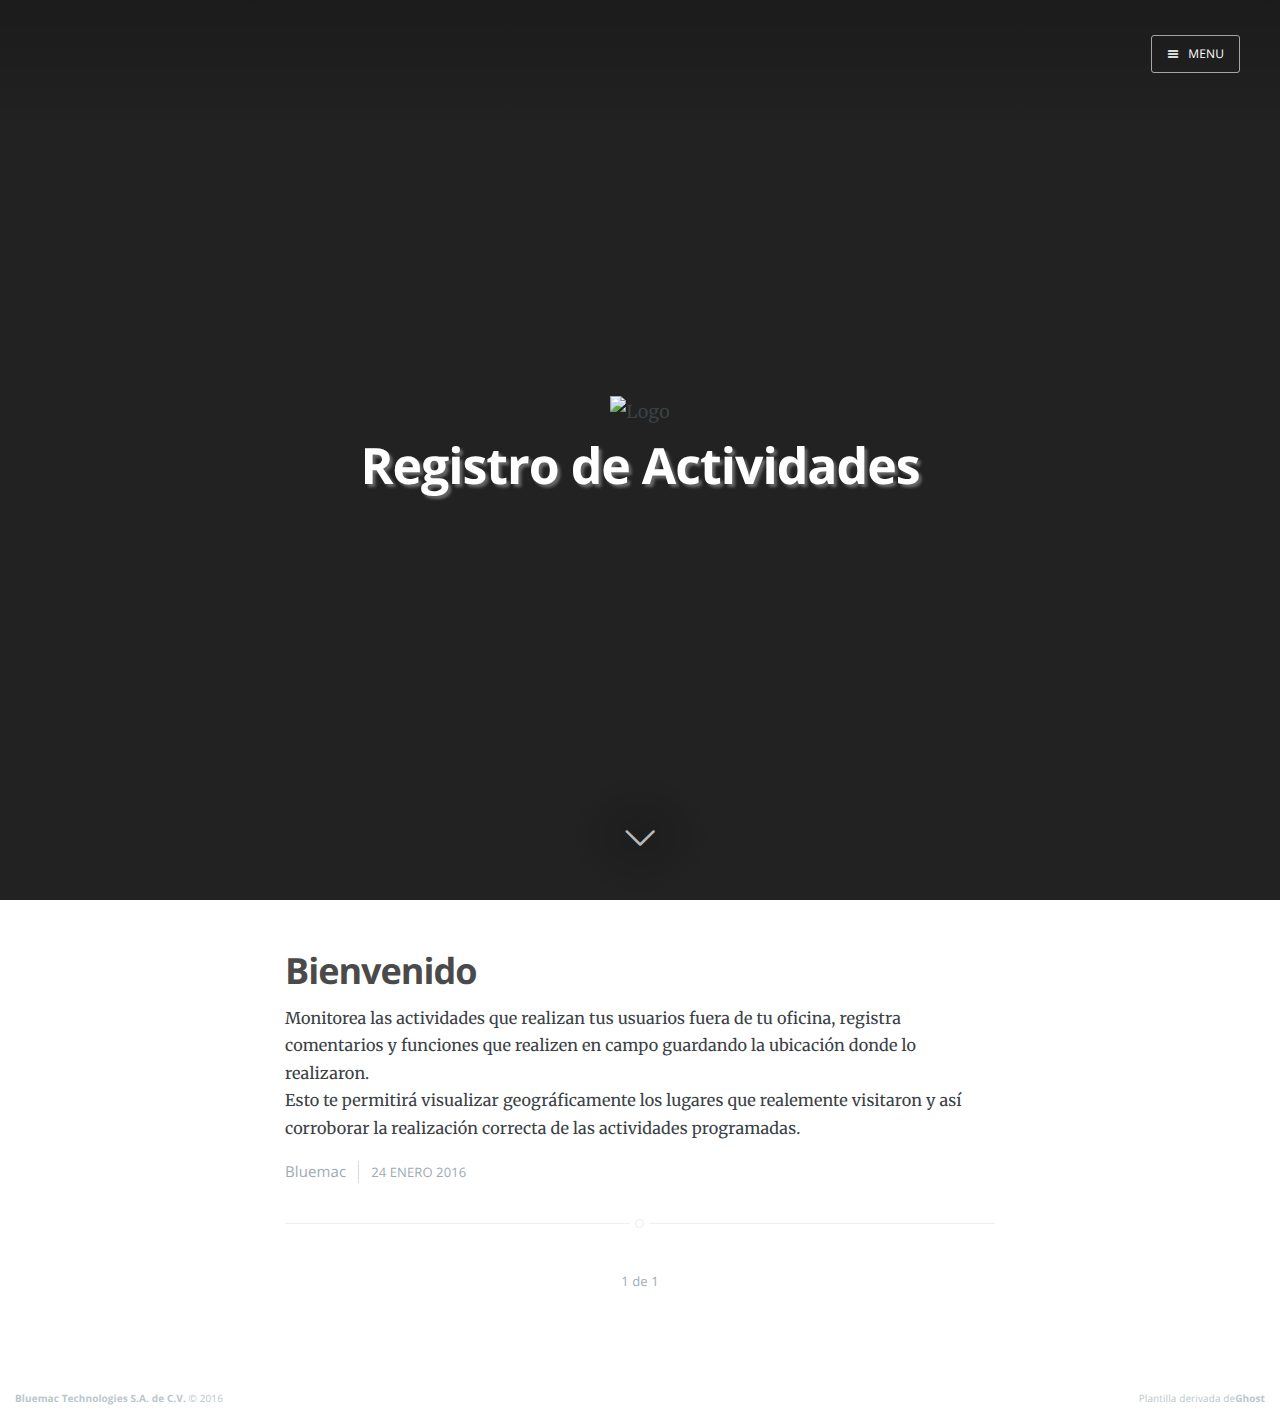
==== index.html @ b046af87 "Incial Proyecto" ====
<!DOCTYPE html>
<html>
<head>

<!-- Basic Page Needs
 ================================================== -->

    <meta charset="utf-8"> 

    <title>Ejercicio</title>
    <meta name="description" content="Rastreo de actividades">
    <meta http-equiv="Content-Type" content="text/html" charset="UTF-8" />
    <meta http-equiv="X-UA-Compatible" content="IE=edge,chrome=1" />
    <meta name="HandheldFriendly" content="True">
    <meta name="viewport" content="width=device-width, initial-scale=1.0">
    <link rel="shortcut icon" href="favicon.ico">
    
    <meta property="og:site_name" content="Rastreo de actividades.">
    <meta property="og:type" content="website">
    <meta property="og:title" content="MovApp">
    <meta property="og:description" content="Descripción">
    <meta property="og:url" content="http://localhost:2368/">
    <meta property="og:image" content="http://localhost:2368/content/images/2016/01/IMG_0022.JPG">
    
    </script>
    

<!-- Mobile Specific Metas
 ================================================== --> 

    <meta name="HandheldFriendly" content="True" />
    <meta name="MobileOptimized" content="320" />
    <meta name="viewport" content="user-scalable=0,width=device-width,initial-scale=1,maximum-scale=1">
    <meta http-equiv="X-UA-Compatible" content="IE=edge,chrome=1">

<!-- Favicons
  ================================================== -->

    <link rel="shortcut icon" href="/assets/images/mike.ico" type="image/x-icon">


<!-- CSS
  ================================================== -->

    <link rel="stylesheet" type="text/css" href="assets/css/screen.css?v=ab02b62c52">
    <link rel="stylesheet" type="text/css" href="http://fonts.googleapis.com/css?family=Merriweather:300,700,500italic,300italic%7COpen+Sans:700,500">
  
</head>

<body class="home-template nav-closed">
    <div class="nav">
    <h3 class="nav-title">Menu</h3>
    <a href="index.html#" class="nav-close">
        <span class="hidden">Close</span>
    </a>
    <ul>
            <li class="nav-home nav-current" role="presentation"><a href="../platzigit-master/index2.html">Inicio</a></li>
            <li class="nav-home nav-current" role="presentation"><a href="http://localhost:2368/">Información</a></li>
            <li class="nav-home nav-current" role="presentation"><a href="http://localhost:2368/">Contáctanos</a></li>
    </ul>
    <a class="subscribe-button icon-feed" href="http://localhost:2368/rss/">Suscríbete</a>
</div>
<span class="nav-cover"></span>


    <div class="site-wrapper">
        <header class="main-header " style="background-image: url(assets/images/IMG_0022.JPG)">
            <nav class="main-nav overlay clearfix">

                <a class="menu-button icon-menu" href="index.html#">
                    <span class="word">Menu</span>
                </a> 

            </nav>
            <div class="vertical">
                <div class="main-header-content inner">
                    <img src="assets/images/Movapp2.PNG" alt="Logo">
                    <h2 class="page-title">Registro de Actividades</h2>                  
                </div>
            </div>
            <a class="scroll-down icon-arrow-left" href="index.html#content" data-offset="-45"><span class="hidden">Scroll Down</span></a>
        </header>

        <main id="content" class="content" role="main">
            <div class="extra-pagination inner">
                <nav class="pagination" role="navigation">
                    <span class="page-number">Page 1 of 1</span>
                </nav>
            </div>

            <article class="post tag-getting-started">
                <header class="post-header">
                    <h2 class="post-title">
                        <a href="post-1/index.html">Bienvenido</a>
                    </h2>
                </header>
                <section class="post-excerpt">
                    <p>Monitorea las actividades que realizan tus usuarios fuera de tu oficina, registra comentarios y funciones que realizen en campo guardando la ubicación donde lo realizaron.  <a class="read-more" href="post-1/"></a></p>
                    <p>Esto te permitirá visualizar geográficamente los lugares que realemente visitaron y así corroborar la realización correcta de las actividades programadas.<a class="read-more" href="post-1/"></a></p>
                </section>
                <footer class="post-meta">
                    <a href="author/mike/">Bluemac</a>
                    <time class="post-date" datetime="2017-01-25">24 Enero 2016</time>
                </footer>
            </article>

            <nav class="pagination" role="navigation">
                <span class="page-number">1 de 1</span>
            </nav>

        </main>
        
        <footer class="site-footer clearfix">
            <section class="copyright"><a href="http://localhost:2368">Bluemac Technologies S.A. de C.V. </a> © 2016</section>
            <section class="poweredby">Plantilla derivada de<a href="https://ghost.org">Ghost</a></section>
        </footer>

    </div>
    
    <script type="text/javascript" src="https://code.jquery.com/jquery-1.11.3.min.js"></script>
    <script type="text/javascript" src="assets/js/jquery.fitvids.js?v=ab02b62c52"></script>
    <script type="text/javascript" src="assets/js/index.js?v=ab02b62c52"></script>

</body>
---- assets/css/screen.css ----
/* ==========================================================================
   Table of Contents
   ========================================================================== */

/*

    0.  Normalize
    1.  Icons
    2.  General
    3.  Utilities
    4.  General
    5.  Single Post
    6.  Tag Archive
    7.  Read Next
    8.  Third Party Elements
    9.  Pagination
    10.  Footer
    11. Media Queries (Tablet)
    12. Media Queries (Mobile)
    13. Animations

*/

/* ==========================================================================
   0. Normalize.css v2.1.3 | MIT License | git.io/normalize | (minified)
   ========================================================================== */

article, aside, details,
figcaption, figure,
footer, header, hgroup,
main, nav, section,
summary { display: block; }
audio, canvas, video { display: inline-block; }
audio:not([controls]) { display: none; height: 0; }
[hidden], template { display: none; }
html {
   font-family: sans-serif;
   -ms-text-size-adjust: 100%;
   -webkit-text-size-adjust: 100%;
}
body { margin: 0; }
a { background: transparent; }
a:focus { outline: thin dotted; }
a:active, a:hover { outline: 0; }
h1 { font-size: 2em; margin: 0.67em 0; }
abbr[title] { border-bottom: 1px dotted; }
b, strong { font-weight: 700; }
dfn { font-style: italic; }
hr {
   -moz-box-sizing: content-box;
   box-sizing: content-box;
   height: 0;
}
mark { background: #FF0; color: #000; }
code, kbd, pre,
samp { font-family: monospace, serif; font-size: 1em; }
pre { white-space: pre-wrap; }
q { quotes: "\201C" "\201D" "\2018" "\2019"; }
small { font-size: 80%; }
sub, sup {
   font-size: 75%;
   line-height: 0;
   position: relative;
   vertical-align: baseline;
}
sup { top: -0.5em; }
sub { bottom: -0.25em; }
img { border: 0; }
svg:not(:root) { overflow: hidden; }
figure { margin: 0; }
fieldset {
   border: 1px solid #c0c0c0;
   margin: 0 2px;
   padding: 0.35em 0.625em 0.75em;
}
legend { border: 0; padding: 0; }
button, input, select,
textarea { font-family: inherit; font-size: 100%; margin: 0; }
button, input { line-height: normal; }
button, select { text-transform: none; }
button, html input[type="button"],
input[type="reset"], input[type="submit"] {
   -webkit-appearance: button;
   cursor: pointer;
}
button[disabled], html input[disabled] { cursor: default; }
input[type="checkbox"],
input[type="radio"] { box-sizing: border-box; padding: 0; }
input[type="search"] {
   -webkit-appearance: textfield;
   -moz-box-sizing: content-box;
   -webkit-box-sizing: content-box;
   box-sizing: content-box;
}
input[type="search"]::-webkit-search-cancel-button,
input[type="search"]::-webkit-search-decoration { -webkit-appearance: none; }
button::-moz-focus-inner,
input::-moz-focus-inner { border: 0; padding: 0; }
textarea { overflow: auto; vertical-align: top; }
table { border-collapse: collapse; border-spacing: 0; }


/* ==========================================================================
   1. Icons - Sets up the icon font and respective classes
   ========================================================================== */

/* Import the font file with the icons in it */
@font-face {
    font-family: "casper-icons";
    src:url("../fonts/casper-icons.eot?v=1");
    src:url("../fonts/casper-icons.eot?v=1") format("embedded-opentype"),
        url("../fonts/casper-icons.woff?v=1") format("woff"),
        url("../fonts/casper-icons.ttf?v=1") format("truetype"),
        url("../fonts/casper-icons.svg?v=1") format("svg");
    font-weight: normal;
    font-style: normal;
}

/* Apply these base styles to all icons */
[class^="icon-"]:before, [class*=" icon-"]:before {
    font-family: "casper-icons", "Open Sans", sans-serif;
    speak: none;
    font-style: normal;
    font-weight: normal;
    font-variant: normal;
    text-transform: none;
    line-height: 1;
    text-decoration: none !important;
    -webkit-font-smoothing: antialiased;
    -moz-osx-font-smoothing: grayscale;
}

/* Each icon is created by inserting the correct character into the
   content of the :before pseudo element. Like a boss. */
.icon-ghost:before {
    content: "\f600";
}
.icon-feed:before {
    content: "\f601";
}
.icon-twitter:before {
    content: "\f602";
    font-size: 1.1em;
}
.icon-google-plus:before {
    content: "\f603";
}
.icon-facebook:before {
    content: "\f604";
}
.icon-arrow-left:before {
    content: "\f605";
}
.icon-stats:before {
    content: "\f606";
}
.icon-location:before {
    content: "\f607";
    margin-left: -3px; /* Tracking fix */
}
.icon-link:before {
    content: "\f608";
}
.icon-menu:before {
    content: "\f609";
}
/*
    IMPORTANT: When making any changes to the icon font, be sure to increment
    the version number by 1 in the @font-face rule. `?v=1` becomes `?v=2`
    This forces browsers to download the new font file.
*/


/* ==========================================================================
   2. General - Setting up some base styles
   ========================================================================== */

html {
    height: 100%;
    max-height: 100%;
    font-size: 62.5%;
    -webkit-tap-highlight-color: rgba(0, 0, 0, 0);
}

body {
    height: 100%;
    max-height: 100%;
    font-family: "Merriweather", serif;
    letter-spacing: 0.01rem;
    font-size: 1.8rem;
    line-height: 1.75em;
    color: #3A4145;
    -webkit-font-feature-settings: 'kern' 1;
    -moz-font-feature-settings: 'kern' 1;
    -o-font-feature-settings: 'kern' 1;
    text-rendering: geometricPrecision;
}

::-moz-selection {
    background: #D6EDFF;
}

::selection {
    background: #D6EDFF;
}

h1, h2, h3,
h4, h5, h6 {
    -webkit-font-feature-settings: 'dlig' 1, 'liga' 1, 'lnum' 1, 'kern' 1;
    -moz-font-feature-settings: 'dlig' 1, 'liga' 1, 'lnum' 1, 'kern' 1;
    -o-font-feature-settings: 'dlig' 1, 'liga' 1, 'lnum' 1, 'kern' 1;
    color: #2E2E2E;
    line-height: 1.15em;
    margin: 0 0 0.4em 0;
    font-family: "Open Sans", sans-serif;
    text-rendering: geometricPrecision;
}

h1 {
    font-size: 5rem;
    letter-spacing: -2px;
    text-indent: -3px;
}

h2 {
    font-size: 3.6rem;
    letter-spacing: -1px;
}

h3 {
    font-size: 3rem;
}

h4 {
    font-size: 2.5rem;
}

h5 {
    font-size: 2rem;
}

h6 {
    font-size: 2rem;
}

a {
    color: #4A4A4A;
    transition: color 0.3s ease;
}

a:hover {
    color: #111;
}

p, ul, ol, dl {
    -webkit-font-feature-settings: 'liga' 1, 'onum' 1, 'kern' 1;
    -moz-font-feature-settings: 'liga' 1, 'onum' 1, 'kern' 1;
    -o-font-feature-settings: 'liga' 1, 'onum' 1, 'kern' 1;
    margin: 0 0 1.75em 0;
    text-rendering: geometricPrecision;
}

ol, ul {
    padding-left: 3rem;
}

ol ol, ul ul,
ul ol, ol ul {
    margin: 0 0 0.4em 0;
    padding-left: 2em;
}

dl dt {
    float: left;
    width: 180px;
    overflow: hidden;
    clear: left;
    text-align: right;
    text-overflow: ellipsis;
    white-space: nowrap;
    font-weight: 700;
    margin-bottom: 1em;
}

dl dd {
    margin-left: 200px;
    margin-bottom: 1em
}

li {
    margin: 0.4em 0;
}

li li {
    margin: 0;
}

hr {
    display: block;
    height: 1px;
    border: 0;
    border-top: #EFEFEF 1px solid;
    margin: 3.2em 0;
    padding: 0;
}

blockquote {
    -moz-box-sizing: border-box;
    box-sizing: border-box;
    margin: 1.75em 0 1.75em -2.2em;
    padding: 0 0 0 1.75em;
    border-left: #4A4A4A 0.4em solid;
}

blockquote p {
    margin: 0.8em 0;
    font-style: italic;
}

blockquote small {
    display: inline-block;
    margin: 0.8em 0 0.8em 1.5em;
    font-size: 0.9em;
    color: #CCC;
}

blockquote small:before { content: "\2014 \00A0"; }

blockquote cite {
    font-weight: 700;
}

blockquote cite a { font-weight: normal; }

mark {
    background-color: #fdffb6;
}

code, tt {
    padding: 1px 3px;
    font-family: Inconsolata, monospace, sans-serif;
    font-size: 0.85em;
    white-space: pre-wrap;
    border: #E3EDF3 1px solid;
    background: #F7FAFB;
    border-radius: 2px;
}

pre {
    -moz-box-sizing: border-box;
    box-sizing: border-box;
    margin: 0 0 1.75em 0;
    border: #E3EDF3 1px solid;
    width: 100%;
    padding: 10px;
    font-family: Inconsolata, monospace, sans-serif;
    font-size: 0.9em;
    white-space: pre;
    overflow: auto;
    background: #F7FAFB;
    border-radius: 3px;
}

pre code, pre tt {
    font-size: inherit;
    white-space: pre-wrap;
    background: transparent;
    border: none;
    padding: 0;
}

kbd {
    display: inline-block;
    margin-bottom: 0.4em;
    padding: 1px 8px;
    border: #CCC 1px solid;
    color: #666;
    text-shadow: #FFF 0 1px 0;
    font-size: 0.9em;
    font-weight: 700;
    background: #F4F4F4;
    border-radius: 4px;
    box-shadow:
        0 1px 0 rgba(0, 0, 0, 0.2),
        0 1px 0 0 #fff inset;
}

table {
    -moz-box-sizing: border-box;
    box-sizing: border-box;
    margin: 1.75em 0;
    width: 100%;
    max-width: 100%;
    background-color: transparent;
}

table th,
table td {
    padding: 8px;
    line-height: 20px;
    text-align: left;
    vertical-align: top;
    border-top: #EFEFEF 1px solid;
}

table th { color: #000; }

table caption + thead tr:first-child th,
table caption + thead tr:first-child td,
table colgroup + thead tr:first-child th,
table colgroup + thead tr:first-child td,
table thead:first-child tr:first-child th,
table thead:first-child tr:first-child td {
    border-top: 0;
}

table tbody + tbody { border-top: #EFEFEF 2px solid; }

table table table { background-color: #FFF; }

table tbody > tr:nth-child(odd) > td,
table tbody > tr:nth-child(odd) > th {
    background-color: #F6F6F6;
}

table.plain tbody > tr:nth-child(odd) > td,
table.plain tbody > tr:nth-child(odd) > th {
   background: transparent;
}

iframe, .fluid-width-video-wrapper {
    display: block;
    margin: 1.75em 0;
}

/* When a video is inside the fitvids wrapper, drop the
margin on the iframe, cause it breaks stuff. */
.fluid-width-video-wrapper iframe {
    margin: 0;
}


/* ==========================================================================
   3. Utilities - These things get used a lot
   ========================================================================== */

/* Clears shit */
.clearfix:before,
.clearfix:after {
    content: " ";
    display: table;
}
.clearfix:after { clear: both; }
.clearfix { zoom: 1; }

/* Hides shit */
.hidden {
    text-indent: -9999px;
    visibility: hidden;
    display: none;
}

/* Creates a responsive wrapper that makes our content scale nicely */
.inner {
    position: relative;
    width: 80%;
    max-width: 710px;
    margin: 0 auto;
}

/* Centres vertically yo. (IE8+) */
.vertical {
    display: table-cell;
    vertical-align: middle;
}

/* Wraps the main content & footer */
.site-wrapper {
    position: relative;
    z-index: 10;
    min-height: 100%;
    background: #fff;
    -webkit-transition: -webkit-transform 0.5s ease;
            transition: transform 0.5s ease;
}

body.nav-opened .site-wrapper {
    overflow-x: hidden;
    -webkit-transform: translate3D(-240px, 0, 0);
        -ms-transform: translate3D(-240px, 0, 0);
            transform: translate3D(-240px, 0, 0);
    -webkit-transition: -webkit-transform 0.3s ease;
            transition: transform 0.3s ease;
}


/* ==========================================================================
   4. General - The main styles for the the theme
   ========================================================================== */

/* Big cover image on the home page */
.main-header {
    position: relative;
    display: table;
    width: 100%;
    height: 100vh;
    margin-bottom: 5rem;
    text-align: center;
    background: #222 no-repeat center center;
    background-size: cover;
    overflow: hidden;
}

.main-header .inner {
    width: 80%;
}

.main-nav {
    position: relative;
    padding: 35px 40px;
    margin: 0 0 30px 0;
}

.main-nav a {
    text-decoration: none;
    font-family: 'Open Sans', sans-serif;
}

/* Navigation */
body.nav-opened .nav-cover {
    position: fixed;
    top: 0;
    left: 0;
    right: 240px;
    bottom: 0;
    z-index: 200;
}

.nav {
    position: fixed;
    top: 0;
    right: 0;
    bottom: 0;
    z-index: 5;
    width: 240px;
    opacity: 0;
    background: #111;
    margin-bottom: 0;
    text-align: left;
    overflow-y: auto;
    -webkit-transition: -webkit-transform 0.5s ease,
                        opacity 0.3s ease 0.7s;
            transition: transform 0.5s ease,
                        opacity 0.3s ease 0.7s;
}

body.nav-closed .nav {
    -webkit-transform: translate3D(97px, 0, 0);
        -ms-transform: translate3D(97px, 0, 0);
            transform: translate3D(97px, 0, 0);
}

body.nav-opened .nav {
    opacity: 1;
    -webkit-transition: -webkit-transform 0.3s ease,
                        opacity 0s ease 0s;
            transition: transform 0.3s ease,
                        opacity 0s ease 0s;
    -webkit-transform: translate3D(0, 0, 0);
        -ms-transform: translate3D(0, 0, 0);
            transform: translate3D(0, 0, 0);
}

.nav-title {
    position: absolute;
    top: 45px;
    left: 30px;
    font-size: 16px;
    font-weight: 100;
    text-transform: uppercase;
    color: #fff;
}

.nav-close {
    position: absolute;
    top: 38px;
    right: 25px;
    width: 20px;
    height: 20px;
    padding: 0;
    font-size: 10px;
}

.nav-close:focus {
    outline: 0;
}

.nav-close:before,
.nav-close:after {
    content: '';
    position: absolute;
    top: 0;
    width: 20px;
    height: 1px;
    background: rgb(150,150,150);
    top: 15px;
    -webkit-transition: background 0.15s ease;
            transition: background 0.15s ease;
}

.nav-close:before {
    -webkit-transform: rotate(45deg);
        -ms-transform: rotate(45deg);
            transform: rotate(45deg);
}

.nav-close:after {
    -webkit-transform: rotate(-45deg);
        -ms-transform: rotate(-45deg);
            transform: rotate(-45deg);
}

.nav-close:hover:before,
.nav-close:hover:after {
    background: rgb(255,255,255);
}

.nav ul {
    padding: 90px 9% 5%;
    list-style: none;
    counter-reset: item;
}

.nav li:before {
    display: block;
    float: right;
    padding-right: 4%;
    padding-left: 5px;
    text-align: right;
    font-size: 1.2rem;
    vertical-align: bottom;
    color: #B8B8B8;
    content: counter(item, lower-roman);
    counter-increment: item;
}
.nav li {
    margin: 0;
}
.nav li a {
    text-decoration: none;
    line-height: 1.4;
    font-size: 1.4rem;
    display: block;
    padding: 0.6rem 4%;
    overflow: hidden;
    white-space: nowrap;
    text-overflow: ellipsis;
}
.nav li a:after {
    display: inline-block;
    content: " .......................................................";
    color: rgba(255,255,255,0.2);
    margin-left: 5px;
}
.nav .nav-current:before {
    color: #fff;
}
.nav .nav-current a:after {
    content: " ";
    border-bottom: rgba(255,255,255,0.5) 1px solid;
    width: 100%;
    height: 1px;
}

.nav a:link,
.nav a:visited {
    color: #B8B8B8;
}

.nav li.nav-current a,
.nav a:hover,
.nav a:active,
.nav a:focus {
    color: #fff;
}

.subscribe-button {
    -webkit-box-sizing: border-box;
    -moz-box-sizing: border-box;
    box-sizing: border-box;
    display: block;
    position: absolute;
    bottom: 30px;
    left: 30px;
    right: 30px;
    height: 38px;
    padding: 0 20px;
    color: #111 !important; /* Overides `.nav a:link, .nav a:visited` colour */
    text-align: center;
    font-size: 12px;
    font-family: "Open Sans", sans-serif;
    text-transform: uppercase;
    text-decoration: none;
    line-height: 35px;
    border-radius: 3px;
    background: #fff;
    transition: all ease 0.3s;
}
.subscribe-button:before {
    font-size: 9px;
    margin-right: 6px;
}


/* Create a bouncing scroll-down arrow on homepage with cover image */
.scroll-down {
    display: block;
    position: absolute;
    z-index: 100;
    bottom: 45px;
    left: 50%;
    margin-left: -16px;
    width: 34px;
    height: 34px;
    font-size: 34px;
    text-align: center;
    text-decoration: none;
    color: rgba(255,255,255,0.7);
    -webkit-transform: rotate(-90deg);
    -ms-transform: rotate(-90deg);
    transform: rotate(-90deg);
    -webkit-animation: bounce 4s 2s infinite;
    animation: bounce 4s 2s infinite;
}

/* Stop it bouncing and increase contrast when hovered */
.scroll-down:hover {
    color: #fff;
    -webkit-animation: none;
    animation: none;
}

/* Put a semi-opaque radial gradient behind the icon to make it more visible
   on photos which happen to have a light background. */
.home-template .main-header:after {
    display: block;
    content: " ";
    width: 150px;
    height: 130px;
    border-radius: 100%;
    position: absolute;
    bottom: 0;
    left: 50%;
    margin-left: -75px;
    background: radial-gradient(ellipse at center,  rgba(0,0,0,0.15) 0%,rgba(0,0,0,0) 70%,rgba(0,0,0,0) 100%);
}

/* Hide when there's no cover image or on page2+ */
.no-cover .scroll-down,
.no-cover.main-header:after,
.archive-template .scroll-down,
.archive-template .main-header:after {
    display: none
}

/* Appears in the top left corner of your home page */
.blog-logo {
    display: block;
    float: left;
    background: none !important; /* Makes sure there is never a background */
    border: none !important; /* Makes sure there is never a border */
}

.blog-logo img {
    -webkit-box-sizing: border-box;
    -moz-box-sizing: border-box;
    box-sizing: border-box;
    display: block;
    height: 38px;
    padding: 1px 0 5px 0;
    width: auto;
}

.menu-button {
    -webkit-box-sizing: border-box;
    -moz-box-sizing: border-box;
    box-sizing: border-box;
    display: inline-block;
    float: right;
    height: 38px;
    padding: 0 15px;
    border-style: solid;
    border-width: 1px;
    opacity: 1;
    text-align: center;
    font-size: 12px;
    text-transform: uppercase;
    line-height: 35px;
    white-space: nowrap;
    border-radius: 3px;
    transition: all 0.5s ease;
}
.menu-button:before {
    font-size: 12px;
    font-weight: bold;
    margin-right: 6px;
    position: relative;
    top: 1px;
}
.menu-button:hover {
    background: #fff;
}
.menu-button:focus {
    outline: 0;
}

/* When the navigation is closed */
.nav-closed .menu-button {
    color: #fff;
    border-color: rgba(255, 255, 255, 0.6);
}
.nav-closed .menu-button:hover {
    color: #222;
}

/* When the navigation is closed and there is no cover image */
.nav-closed .no-cover .menu-button {
    border-color: #BFC8CD;
    color: #9EABB3;
}
.nav-closed .no-cover .menu-button:hover {
    border-color: #555;
    color: #555;
}

/* When the navigation is opened */
.nav-opened .menu-button {
    padding: 0 12px;
    background: #111;
    border-color: #111;
    color: #fff;
    -webkit-transform: translate3D(94px, 0, 0);
        -ms-transform: translate3D(94px, 0, 0);
            transform: translate3D(94px, 0, 0);
    transition: all 0.3s ease;
}

.nav-opened .menu-button .word {
    opacity: 0;
    transition: all 0.3s ease;
}

/* Special styles when overlaid on an image*/
.main-nav.overlay {
    position: absolute;
    top: 0;
    left: 0;
    right: 0;
    height: 70px;
    border: none;
    background: linear-gradient(to bottom, rgba(0,0,0,0.2) 0%,rgba(0,0,0,0) 100%);
}
.no-cover .main-nav.overlay {
    background: none;
}

/* The details of your blog. Defined in ghost/settings/ */
.page-title {
    margin: 10px 0 10px 0;
    font-size: 5rem;
    letter-spacing: -1px;
    font-weight: 700;
    font-family: "Open Sans", sans-serif;
    color: #fff;
    text-shadow: 3px 3px 3px #666;
}

.page-description {
    margin: 0;
    font-size: 2rem;
    line-height: 1.5em;
    font-weight: 400;
    font-family: "Merriweather", serif;
    letter-spacing: 0.01rem;
    color: rgba(255,255,255,0.8);
}

.no-cover.main-header {
    min-height: 160px;
    max-height: 40vh;
    background: #f5f8fa;
}

.no-cover .page-title {
    color: rgba(0,0,0,0.8);
}

.no-cover .page-description {
    color: rgba(0,0,0,0.5);
}

/* Add subtle load-in animation for content on the home page */
.home-template .page-title {
    -webkit-animation: fade-in-down 0.6s;
    animation: fade-in-down 0.6s;
    -webkit-animation-delay: 0.2s;
    animation-delay: 0.2s;
}
.home-template .page-description {
    -webkit-animation: fade-in-down 0.9s;
    animation: fade-in-down 0.9s;
    -webkit-animation-delay: 0.1s;
    animation-delay: 0.1s;
}

/* Every post, on every page, gets this style on its <article> tag */
.post {
    position: relative;
    width: 80%;
    max-width: 710px;
    margin: 4rem auto;
    padding-bottom: 4rem;
    border-bottom: #EBF2F6 1px solid;
    word-wrap: break-word;
}

/* Add a little circle in the middle of the border-bottom on our .post
   just for the lolz and stylepoints. */
.post:after {
    display: block;
    content: "";
    width: 7px;
    height: 7px;
    border: #E7EEF2 1px solid;
    position: absolute;
    bottom: -5px;
    left: 50%;
    margin-left: -5px;
    background: #FFF;
    border-radius: 100%;
    box-shadow: #FFF 0 0 0 5px;
}

body:not(.post-template) .post-title {
    font-size: 3.6rem;
}

.post-title a {
    text-decoration: none;
}

.post-excerpt p {
    margin: 0;
    font-size: 0.9em;
    line-height: 1.7em;
}

.read-more {
    text-decoration: none;
}

.post-meta {
    display: block;
    margin: 1.75rem 0 0 0;
    font-family: "Open Sans", sans-serif;
    font-size: 1.5rem;
    line-height: 2.2rem;
    color: #9EABB3;
}

.author-thumb {
    width: 24px;
    height: 24px;
    float: left;
    margin-right: 9px;
    border-radius: 100%;
}

.post-meta a {
    color: #9EABB3;
    text-decoration: none;
}

.post-meta a:hover {
    text-decoration: underline;
}

.user-meta {
    position: relative;
    padding: 0.3rem 40px 0 100px;
    min-height: 77px;
}

.post-date {
    display: inline-block;
    margin-left: 8px;
    padding-left: 12px;
    border-left: #d5dbde 1px solid;
    text-transform: uppercase;
    font-size: 1.3rem;
    white-space: nowrap;
}

.user-image {
    position: absolute;
    top: 0;
    left: 0;
}

.user-name {
    display: block;
    font-weight: 700;
}

.user-bio {
    display: block;
    max-width: 440px;
    font-size: 1.4rem;
    line-height: 1.5em;
}

.publish-meta {
    position: absolute;
    top: 0;
    right: 0;
    padding: 4.3rem 0 4rem 0;
    text-align: right;
}

.publish-heading {
    display: block;
    font-weight: 700;
}

.publish-date {
    display: block;
    font-size: 1.4rem;
    line-height: 1.5em;
}


/* ==========================================================================
   5. Single Post - When you click on an individual post
   ========================================================================== */

.post-template .post-header {
   margin-bottom: 3.4rem;
}

.post-template .post-title {
    margin-bottom: 0;
}

.post-template .post-meta {
    margin: 0;
}

.post-template .post-date {
    padding: 0;
    margin: 0;
    border: none;
}

/* Stop elements, such as img wider than the post content, from
   creating horizontal scroll - slight hack due to imperfections
   with browser width % calculations and rounding */
.post-template .content {
    overflow: hidden;
}

/* Tweak the .post wrapper style */
.post-template .post {
    margin-top: 0;
    border-bottom: none;
    padding-bottom: 0;
}

/* Kill that stylish little circle that was on the border, too */
.post-template .post:after {
    display: none;
}

/* Keep images centered, and allow images wider than the main
   text column to break out. */
.post-content img {
    display: block;
    max-width: 126%;
    height: auto;
    padding: 0.6em 0;
    /* Centers an image by (1) pushing its left edge to the
       center of its container and (2) shifting the entire image
       in the opposite direction by half its own width.
       Works for images that are larger than their containers. */
    position: relative;
    left: 50%;
    -webkit-transform: translateX(-50%); /* for Safari and iOS */
    -ms-transform: translateX(-50%); /* for IE9 */
    transform: translateX(-50%);
}

.footnotes {
    font-style: italic;
    font-size: 1.3rem;
    line-height: 1.6em;
}

.footnotes li {
    margin: 0.6rem 0;
}

.footnotes p {
    margin: 0;
}

.footnotes p a:last-child {
    text-decoration: none;
}


/* The author credit area after the post */
.post-footer {
    position: relative;
    margin: 6rem 0 0 0;
    padding: 6rem 0 0 0;
    border-top: #EBF2F6 1px solid;
}

.post-footer h4 {
    font-size: 1.8rem;
    margin: 0;
}

.post-footer p {
    margin: 1rem 0;
    font-size: 1.4rem;
    line-height: 1.75em;
}

/* list of author links - location / url */
.author-meta {
    padding: 0;
    margin: 0;
    list-style: none;
    font-size: 1.4rem;
    line-height: 1;
    font-style: italic;
    color: #9EABB3;
}

.author-meta a {
    color: #9EABB3;
}
.author-meta a:hover {
    color: #111;
}

/* Create some space to the right for the share links */
.post-footer .author {
    margin-right: 180px;
}

.post-footer h4 a {
    color: #2e2e2e;
    text-decoration: none;
}

.post-footer h4 a:hover {
    text-decoration: underline;
}

/* Drop the share links in the space to the right.
   Doing it like this means it's easier for the author bio
   to be flexible at smaller screen sizes while the share
   links remain at a fixed width the whole time */
.post-footer .share {
    position: absolute;
    top: 6rem;
    right: 0;
    width: 140px;
}

.post-footer .share a {
    font-size: 1.8rem;
    display: inline-block;
    margin: 1rem 1.6rem 1.6rem 0;
    color: #BBC7CC;
    text-decoration: none;
}

.post-footer .share .icon-twitter:hover {
    color: #55acee;
}
.post-footer .share .icon-facebook:hover {
    color: #3b5998;
}
.post-footer .share .icon-google-plus:hover {
    color: #dd4b39;
}


/* ==========================================================================
   6. Author profile
   ========================================================================== */

.post-head.main-header {
    height: 65vh;
    min-height: 180px;
}

.no-cover.post-head.main-header {
    height: 85px;
    min-height: 0;
    margin-bottom: 0;
    background: transparent;
}

.tag-head.main-header {
    height: 40vh;
    min-height: 180px;
}

.author-head.main-header {
    height: 40vh;
    min-height: 180px;
}

.no-cover.author-head.main-header {
    height: 10vh;
    min-height: 100px;
    background: transparent;
}

.author-profile {
    padding: 0 15px 5rem 15px;
    border-bottom: #EBF2F6 1px solid;
    text-align: center;
}

/* Add a little circle in the middle of the border-bottom */
.author-profile:after {
    display: block;
    content: "";
    width: 7px;
    height: 7px;
    border: #E7EEF2 1px solid;
    position: absolute;
    bottom: -5px;
    left: 50%;
    margin-left: -5px;
    background: #FFF;
    border-radius: 100%;
    box-shadow: #FFF 0 0 0 5px;
}

.author-image {
    -webkit-box-sizing: border-box;
    -moz-box-sizing: border-box;
    box-sizing: border-box;
    display: block;
    position: absolute;
    top: -40px;
    left: 50%;
    margin-left: -40px;
    width: 80px;
    height: 80px;
    border-radius: 100%;
    overflow: hidden;
    padding: 6px;
    background: #fff;
    z-index: 2;
    box-shadow: #E7EEF2 0 0 0 1px;
}

.author-image .img {
    position: relative;
    display: block;
    width: 100%;
    height: 100%;
    background-size: cover;
    background-position: center center;
    border-radius: 100%;
}

.author-profile .author-image {
    position: relative;
    left: auto;
    top: auto;
    width: 120px;
    height: 120px;
    padding: 3px;
    margin: -100px auto 0 auto;
    box-shadow: none;
}

.author-title {
    margin: 1.5rem 0 1rem;
}

.author-bio {
    font-size: 1.8rem;
    line-height: 1.5em;
    font-weight: 200;
    color: #50585D;
    letter-spacing: 0;
    text-indent: 0;
}

.author-meta {
    margin: 1.6rem 0;
}
/* Location, website, and link */
.author-profile .author-meta {
    margin: 2rem 0;
    font-family: "Merriweather", serif;
    letter-spacing: 0.01rem;
    font-size: 1.7rem;
}
.author-meta span {
    display: inline-block;
    margin: 0 2rem 1rem 0;
    word-wrap: break-word;
}
.author-meta a {
    text-decoration: none;
}

/* Turn off meta for page2+ to make room for extra
   pagination prev/next links */
.archive-template .author-profile .author-meta {
    display: none;
}


/* ==========================================================================
   7. Read More - Next/Prev Post Links
   ========================================================================== */

.read-next {
    display: -webkit-box;
    display: -webkit-flex;
    display: -ms-flexbox;
    display: flex;
    -webkit-box-align: stretch;
    -webkit-align-items: stretch;
    -ms-flex-align: stretch;
    align-items: stretch;
    margin-top: 10rem;
}

.read-next-story {
    display: -webkit-box;
    display: -webkit-flex;
    display: -ms-flexbox;
    display: flex;
    -webkit-box-flex: 1;
    -webkit-flex-grow: 1;
    -ms-flex-positive: 1;
    flex-grow: 1;
    min-width: 50%;
    text-decoration: none;
    position: relative;
    text-align: center;
    color: #fff;
    background: #222 no-repeat center center;
    background-size: cover;
    overflow: hidden;
}
.read-next-story:hover:before {
    background: rgba(0,0,0,0.8);
    transition: all 0.2s ease;
}
.read-next-story:hover .post:before {
    color: #222;
    background: #fff;
    transition: all 0.2s ease;
}

.read-next-story:before {
    content: "";
    display: block;
    position: absolute;
    top: 0;
    right: 0;
    bottom: 0;
    left: 0;
    background: rgba(0,0,0,0.7);
    transition: all 0.5s ease;
}

.read-next-story .post {
    padding-top: 6rem;
    padding-bottom: 6rem;
}

.read-next-story .post:before {
    content: "Read This Next";
    padding: 4px 10px 5px;
    text-transform: uppercase;
    font-size: 1.1rem;
    font-family: "Open Sans", sans-serif;
    color: rgba(255,255,255,0.8);
    border: rgba(255,255,255,0.5) 1px solid;
    border-radius: 4px;
    transition: all 0.5s ease;
}
.read-next-story.prev .post:before {
    content: "You Might Enjoy";
}

.read-next-story h2 {
    margin-top: 1rem;
    color: #fff;
}

.read-next-story p {
    margin: 0;
    color: rgba(255,255,255,0.8);
}

/* Special styles for posts with no cover images */
.read-next-story.no-cover {
    background: #f5f8fa;
}

.read-next-story.no-cover:before {
    display: none;
}

.read-next-story.no-cover .post:before {
    color: rgba(0,0,0,0.5);
    border-color: rgba(0,0,0,0.2);
}

.read-next-story.no-cover h2 {
    color: rgba(0,0,0,0.8);
}

.read-next-story.no-cover p {
    color: rgba(0,0,0,0.5);
}

/* if there are two posts without covers, put a border between them */
.read-next-story.no-cover + .read-next-story.no-cover {
    border-left: rgba(0,0,100,0.04) 1px solid;
    -webkit-box-sizing: border-box;
    -moz-box-sizing: border-box;
    box-sizing: border-box;
}

/* Correctly position site-footer when next to the .read-next container */
.read-next + .site-footer {
    position: absolute;
    bottom: 0;
    left: 0;
    right: 0;
    margin: 0;
}

/* ==========================================================================
   8. Third Party Elements - Embeds from other services
   ========================================================================== */

/* Github */
.gist table {
    margin: 0;
    font-size: 1.4rem;
    text-rendering: auto;
}
.gist td {
    line-height: 1.4;
}
.gist .line-number {
    min-width: 25px;
}

/* Pastebin */
.content .embedPastebin {
    margin-bottom: 1.75em;
}


/* ==========================================================================
   9. Pagination - Tools to let you flick between pages
   ========================================================================== */

/* The main wrapper for our pagination links */
.pagination {
    position: relative;
    width: 80%;
    max-width: 710px;
    margin: 4rem auto;
    font-family: "Open Sans", sans-serif;
    font-size: 1.3rem;
    color: #9EABB3;
    text-align: center;
}

.pagination a {
    color: #9EABB3;
    transition: all 0.2s ease;
}

/* Push the previous/next links out to the left/right */
.older-posts,
.newer-posts {
    position: absolute;
    display: inline-block;
    padding: 0 15px;
    border: #bfc8cd 1px solid;
    text-decoration: none;
    border-radius: 4px;
    transition: border 0.3s ease;
}

.older-posts {
    right: 0;
}

.page-number {
    display: inline-block;
    padding: 2px 0;
    min-width: 100px;
}

.newer-posts {
    left: 0;
}

.older-posts:hover,
.newer-posts:hover {
    color: #889093;
    border-color: #98a0a4;
}

.extra-pagination {
    display: none;
    border-bottom: #EBF2F6 1px solid;
}
.extra-pagination:after {
    display: block;
    content: "";
    width: 7px;
    height: 7px;
    border: #E7EEF2 1px solid;
    position: absolute;
    bottom: -5px;
    left: 50%;
    margin-left: -5px;
    background: #FFF;
    border-radius: 100%;
    box-shadow: #FFF 0 0 0 5px;
}
.extra-pagination .pagination {
    width: auto;
}

/* On page2+ make all the headers smaller */
.archive-template .main-header {
    max-height: 30vh;
}

/* On page2+ show extra pagination controls at the top of post list */
.archive-template .extra-pagination {
    display: block;
}


/* ==========================================================================
   10. Footer - The bottom of every page
   ========================================================================== */

.site-footer {
    position: relative;
    margin: 8rem 0 0 0;
    padding: 1rem 15px;
    font-family: "Open Sans", sans-serif;
    font-size: 1rem;
    line-height: 1.75em;
    color: #BBC7CC;
}

.site-footer a {
    color: #BBC7CC;
    text-decoration: none;
    font-weight: bold;
}

.site-footer a:hover {
    border-bottom: #bbc7cc 1px solid;
}

.poweredby {
    display: block;
    width: 45%;
    float: right;
    text-align: right;
}

.copyright {
    display: block;
    width: 45%;
    float: left;
}


/* ==========================================================================
   11. Media Queries - Smaller than 900px
   ========================================================================== */

@media only screen and (max-width: 900px) {

    blockquote {
        margin-left: 0;
    }

    .main-header {
        -webkit-box-sizing: border-box;
        -moz-box-sizing: border-box;
        box-sizing: border-box;
        height: auto;
        min-height: 240px;
        height: 60vh;
        padding: 15% 0;
    }

    .scroll-down,
    .home-template .main-header:after { display: none; }

    .archive-template .main-header {
        min-height: 180px;
        padding: 10% 0;
    }

    .blog-logo img {
        padding: 4px 0;
    }

    .page-title {
        font-size: 4rem;
        letter-spacing: -1px;
    }

    .page-description {
        font-size: 1.8rem;
        line-height: 1.5em;
    }

    .post {
        font-size: 0.95em
    }

    body:not(.post-template) .post-title {
        font-size: 3.2rem;
    }

    hr {
        margin: 2.4em 0;
    }

    ol, ul {
        padding-left: 2em;
    }

    h1 {
        font-size: 4.5rem;
        text-indent: -2px;
    }

    h2 {
        font-size: 3.6rem;
    }

    h3 {
        font-size: 3.1rem;
    }

    h4 {
        font-size: 2.5rem;
    }

    h5 {
        font-size: 2.2rem;
    }

    h6 {
        font-size: 1.8rem;
    }

    .author-profile {
        padding-bottom: 4rem;
    }

    .author-profile .author-bio {
        font-size: 1.6rem;
    }

    .author-meta span {
        display: block;
        margin: 1.5rem 0;
    }
    .author-profile .author-meta span {
        font-size: 1.6rem;
    }

    .post-head.main-header {
        height:45vh;
    }

    .tag-head.main-header,
    .author-head.main-header {
        height: 30vh;
    }

    .no-cover.post-head.main-header {
        height: 55px;
        padding: 0;
    }

    .no-cover.author-head.main-header {
        padding: 0;
    }

    .read-next {
        -webkit-box-orient: vertical;
        -webkit-box-direction: normal;
        -webkit-flex-direction: column;
        -ms-flex-direction: column;
        flex-direction: column;
        margin-top: 4rem;
    }

    .read-next p {
        display: none;
    }

    .read-next-story.no-cover + .read-next-story.no-cover {
        border-top: rgba(0,0,100,0.06) 1px solid;
        border-left: none;
    }

}


/* ==========================================================================
   12. Media Queries - Smaller than 500px
   ========================================================================== */

@media only screen and (max-width: 500px) {

    .main-header {
        margin-bottom: 15px;
        height: 40vh;
    }

    .no-cover.main-header {
        height: 30vh;
    }

    .archive-template .main-header {
        max-height: 20vh;
        min-height: 160px;
        padding: 10% 0;
    }

    .main-nav {
        padding: 5px;
        margin-bottom: 2rem;
    }

    .blog-logo {
        padding: 5px;
    }

    .blog-logo img {
        height: 30px;
    }

    .menu-button {
        padding: 0 5px;
        border-radius: 0;
        border-width: 0;
        color: #2e2e2e;
        background: transparent;
    }
    .menu-button:hover {
        color: #2e2e2e;
        border-color: transparent;
        background: none;
    }
    body.nav-opened .menu-button {
        background: none;
        border: transparent;
    }

    .main-nav.overlay a:hover {
        color: #fff;
        border-color: transparent;
        background: transparent;
    }

    .no-cover .main-nav.overlay {
        background: none;
    }
    .no-cover .main-nav.overlay .menu-button {
        border: none;
    }

    .main-nav.overlay .menu-button {
        border-color: transparent;
    }

    .nav-title {
        top: 25px;

    }

    .nav-close {
        position: absolute;
        top: 18px;
    }

    .nav ul {
        padding: 60px 9% 5%;
    }

    .inner,
    .pagination {
        width: auto;
        margin: 2rem auto;
    }

    .post {
        width: auto;
        margin-top: 2rem;
        margin-bottom: 2rem;
        margin-left: 16px;
        margin-right: 16px;
        padding-bottom: 2rem;
        line-height: 1.65em;
    }

    .post-date {
        display: none;
    }

    .post-template .post-header {
        margin-bottom: 2rem;
    }

    .post-template .post-date {
        display: inline-block;
    }

    hr {
        margin: 1.75em 0;
    }

    p, ul, ol, dl {
        font-size: 0.95em;
        margin: 0 0 2.5rem 0;
    }

    .page-title {
        font-size: 3rem;
    }

    .post-excerpt p {
        font-size: 0.85em;
    }

    .page-description {
        font-size: 1.6rem;
    }

    h1, h2, h3,
    h4, h5, h6 {
        margin: 0 0 0.3em 0;
    }

    h1 {
        font-size: 2.8rem;
        letter-spacing: -1px;
    }

    h2 {
        font-size: 2.4rem;
        letter-spacing: 0;
    }

    h3 {
        font-size: 2.1rem;
    }

    h4 {
        font-size: 1.9rem;
    }

    h5 {
        font-size: 1.8rem;
    }

    h6 {
        font-size: 1.8rem;
    }

    body:not(.post-template) .post-title {
        font-size: 2.5rem;
    }

    .post-template .site-footer {
        margin-top: 0;
    }

    .post-content img {
        padding: 0;
        width: calc(100% + 32px); /* expand with to image + margins */
        min-width: 0;
        max-width: 112%; /* fallback when calc doesn't work */
    }

    .post-meta {
        font-size: 1.3rem;
        margin-top: 1rem;
    }

    .post-footer {
        padding: 5rem 0 3rem 0;
        text-align: center;
    }

    .post-footer .author {
        margin: 0 0 2rem 0;
        padding: 0 0 1.6rem 0;
        border-bottom: #EBF2F6 1px dashed;
    }

    .post-footer .share {
        position: static;
        width: auto;
    }

    .post-footer .share a {
        margin: 1.4rem 0.8rem 0 0.8rem;
    }

    .author-meta li {
        float: none;
        margin: 0;
        line-height: 1.75em;
    }

    .author-meta li:before {
        display: none;
    }

    .older-posts,
    .newer-posts {
        position: static;
        margin: 10px 0;
    }

    .page-number {
        display: block;
    }

    .site-footer {
        margin-top: 3rem;
    }

    .author-profile {
        padding-bottom: 2rem;
    }

    .post-head.main-header {
        height: 30vh;
    }

    .tag-head.main-header,
    .author-head.main-header {
        height: 20vh;
    }

    .author-profile .author-image {
        margin-top: -70px;
    }

    .author-profile .author-meta span {
        font-size: 1.4rem;
    }

    .archive-template .main-header .page-description {
        display: none;
    }

    .read-next {
        margin-top: 2rem;
        margin-bottom: -37px;
    }

    .read-next .post {
        width: 100%;
    }

}


/* ==========================================================================
   13. Animations
   ========================================================================== */

/* Used to fade in title/desc on the home page */
@-webkit-keyframes fade-in-down {
    0% {
        opacity: 0;
        -webkit-transform: translateY(-10px);
        transform: translateY(-10px);
    }
    100% {
        opacity: 1;
        -webkit-transform: translateY(0);
        transform: translateY(0);
    }
}
@keyframes fade-in-down {
    0% {
        opacity: 0;
        -webkit-transform: translateY(-10px);
        transform: translateY(-10px);
    }
    100% {
        opacity: 1;
        -webkit-transform: translateY(0);
        transform: translateY(0);
    }
}

/* Used to bounce .scroll-down on home page */
@-webkit-keyframes bounce {
    0%, 10%, 25%, 40%, 50% {
        -webkit-transform: translateY(0) rotate(-90deg);
                transform: translateY(0) rotate(-90deg);
    }
    20% {
        -webkit-transform: translateY(-10px) rotate(-90deg);
                transform: translateY(-10px) rotate(-90deg);
    }
    30% {
        -webkit-transform: translateY(-5px) rotate(-90deg);
                transform: translateY(-5px) rotate(-90deg);
    }
}
@keyframes bounce {
    0%, 20%, 50%, 80%, 100% {
        -webkit-transform: translateY(0) rotate(-90deg);
                transform: translateY(0) rotate(-90deg);
    }
    40% {
        -webkit-transform: translateY(-10px) rotate(-90deg);
                transform: translateY(-10px) rotate(-90deg);
    }
    60% {
        -webkit-transform: translateY(-5px) rotate(-90deg);
                transform: translateY(-5px) rotate(-90deg);
    }
}


/* ==========================================================================
   End of file. Animations should be the last thing here. Do not add stuff
   below this point, or it will probably fuck everything up.
   ========================================================================== */
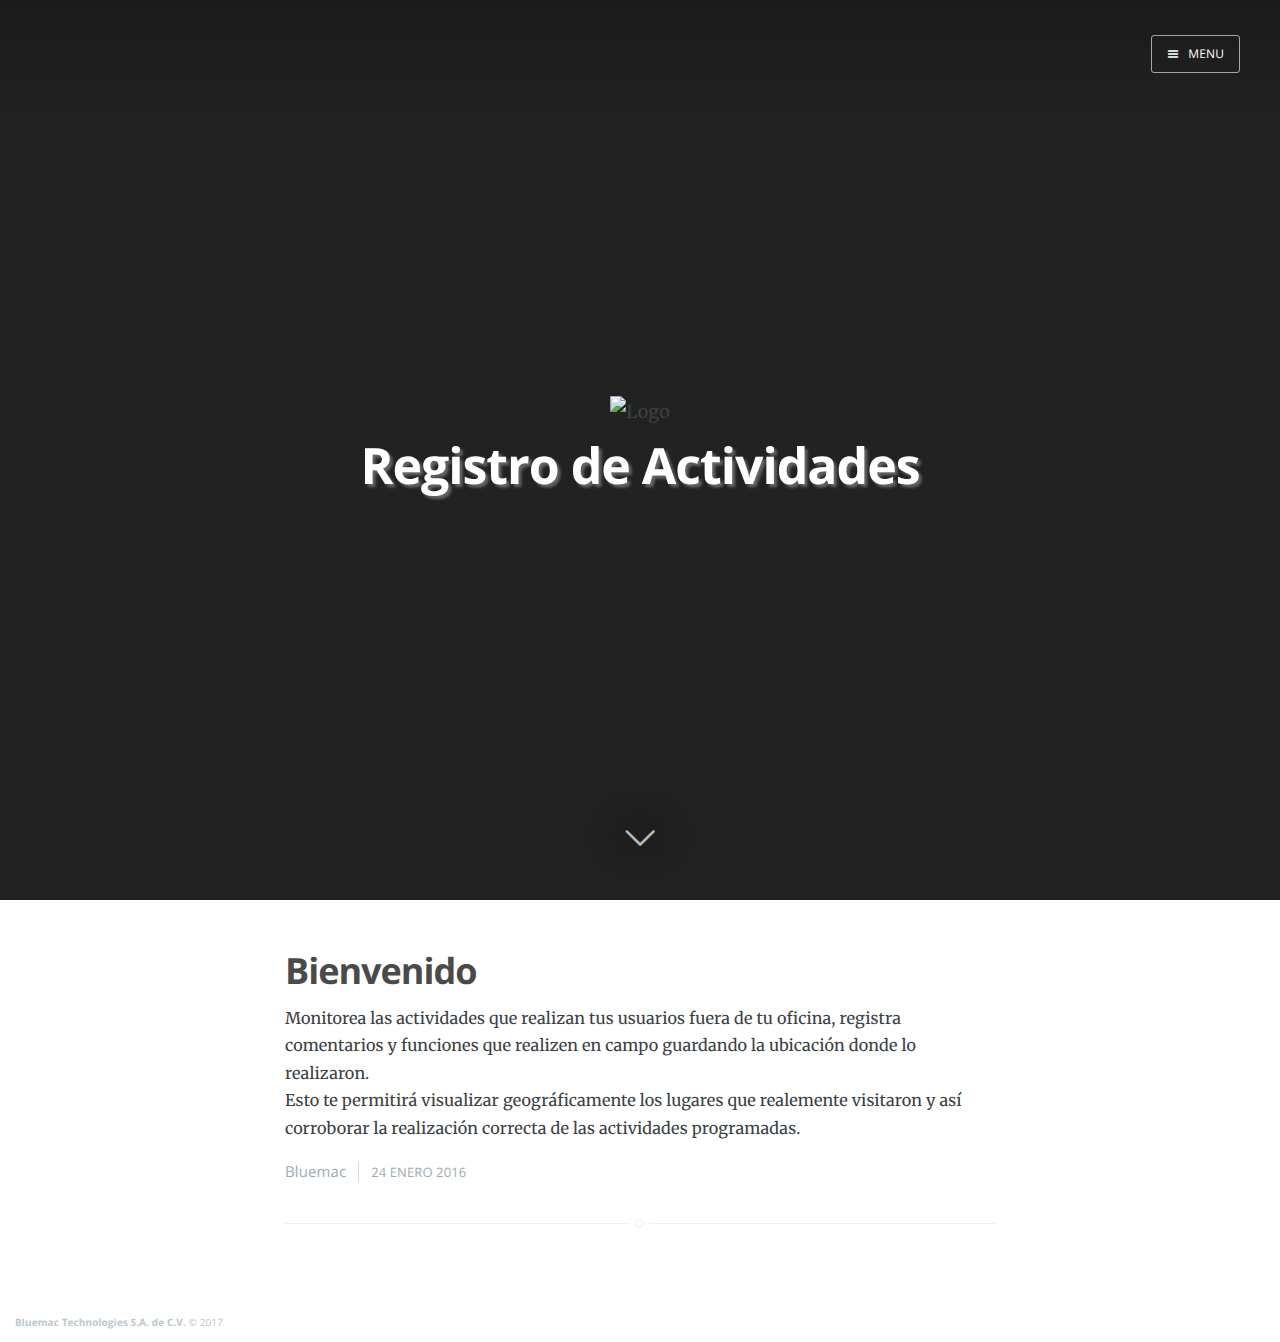
==== commit 3bb9fb4a: "Propuesta Incial" ====
--- a/index.html
+++ b/index.html
@@ -54,11 +54,13 @@
         <span class="hidden">Close</span>
     </a>
     <ul>
-            <li class="nav-home nav-current" role="presentation"><a href="../platzigit-master/index2.html">Inicio</a></li>
-            <li class="nav-home nav-current" role="presentation"><a href="http://localhost:2368/">Información</a></li>
-            <li class="nav-home nav-current" role="presentation"><a href="http://localhost:2368/">Contáctanos</a></li>
+            <li class="nav-home nav-current" role="presentation"><a href="../platzigit-master/index.html">Inicio</a></li>
+            <li class="nav-home nav-current" role="presentation"><a href="../platzigit-master/Que.html">Que es MovApp?</a></li>
+            <li class="nav-home nav-current" role="presentation"><a href="../platzigit-master/Como.html">Cómo funciona?</a></li>
+            <li class="nav-home nav-current" role="presentation"><a href="../platzigit-master/Planes.html">Planes Disponibles</a></li>
+            <li class="nav-home nav-current" role="presentation"><a href="../platzigit-master/Contacto.html">Contáctanos</a></li>
     </ul>
-    <a class="subscribe-button icon-feed" href="http://localhost:2368/rss/">Suscríbete</a>
+    
 </div>
 <span class="nav-cover"></span>
 
@@ -104,15 +106,10 @@
                 </footer>
             </article>
 
-            <nav class="pagination" role="navigation">
-                <span class="page-number">1 de 1</span>
-            </nav>
-
         </main>
         
         <footer class="site-footer clearfix">
-            <section class="copyright"><a href="http://localhost:2368">Bluemac Technologies S.A. de C.V. </a> © 2016</section>
-            <section class="poweredby">Plantilla derivada de<a href="https://ghost.org">Ghost</a></section>
+            <section class="copyright"><a href="http://www.bluemac.net">Bluemac Technologies S.A. de C.V.</a> © 2017</section>            
         </footer>
 
     </div>
--- a/assets/css/screen.css
+++ b/assets/css/screen.css
@@ -2069,3 +2069,182 @@
    End of file. Animations should be the last thing here. Do not add stuff
    below this point, or it will probably fuck everything up.
    ========================================================================== */
+body{
+  background: #303030;
+}
+
+#pricing-table {
+    margin: 100px auto;
+    text-align: center;
+    width: 892px; /* total computed width = 222 x 3 + 226 */
+}
+
+#pricing-table .plan {
+    font: 12px 'Lucida Sans', 'trebuchet MS', Arial, Helvetica;
+    text-shadow: 0 1px rgba(255,255,255,.8);        
+    background: #fff;      
+    border: 1px solid #ddd;
+    color: #333;
+    padding: 20px;
+    width: 180px; /* plan width = 180 + 20 + 20 + 1 + 1 = 222px */      
+    float: left;
+    position: relative;
+}
+
+#pricing-table #most-popular {
+    z-index: 2;
+    top: -13px;
+    border-width: 3px;
+    padding: 30px 20px;
+    -moz-border-radius: 5px;
+    -webkit-border-radius: 5px;
+    border-radius: 5px;
+    -moz-box-shadow: 20px 0 10px -10px rgba(0, 0, 0, .15), -20px 0 10px -10px rgba(0, 0, 0, .15);
+    -webkit-box-shadow: 20px 0 10px -10px rgba(0, 0, 0, .15), -20px 0 10px -10px rgba(0, 0, 0, .15);
+    box-shadow: 20px 0 10px -10px rgba(0, 0, 0, .15), -20px 0 10px -10px rgba(0, 0, 0, .15);    
+}
+
+#pricing-table .plan:nth-child(1) {
+    -moz-border-radius: 5px 0 0 5px;
+    -webkit-border-radius: 5px 0 0 5px;
+    border-radius: 5px 0 0 5px;        
+}
+
+#pricing-table .plan:nth-child(4) {
+    -moz-border-radius: 0 5px 5px 0;
+    -webkit-border-radius: 0 5px 5px 0;
+    border-radius: 0 5px 5px 0;        
+}
+
+/* --------------- */   
+
+#pricing-table h3 {
+    font-size: 20px;
+    font-weight: normal;
+    padding: 20px;
+    margin: -20px -20px 50px -20px;
+    background-color: #eee;
+    background-image: -moz-linear-gradient(#fff,#eee);
+    background-image: -webkit-gradient(linear, left top, left bottom, from(#fff), to(#eee));    
+    background-image: -webkit-linear-gradient(#fff, #eee);
+    background-image: -o-linear-gradient(#fff, #eee);
+    background-image: -ms-linear-gradient(#fff, #eee);
+    background-image: linear-gradient(#fff, #eee);
+}
+
+#pricing-table #most-popular h3 {
+    background-color: #ddd;
+    background-image: -moz-linear-gradient(#eee,#ddd);
+    background-image: -webkit-gradient(linear, left top, left bottom, from(#eee), to(#ddd));    
+    background-image: -webkit-linear-gradient(#eee, #ddd);
+    background-image: -o-linear-gradient(#eee, #ddd);
+    background-image: -ms-linear-gradient(#eee, #ddd);
+    background-image: linear-gradient(#eee, #ddd);
+    margin-top: -30px;
+    padding-top: 30px;
+    -moz-border-radius: 5px 5px 0 0;
+    -webkit-border-radius: 5px 5px 0 0;
+    border-radius: 5px 5px 0 0;         
+}
+
+#pricing-table .plan:nth-child(1) h3 {
+    -moz-border-radius: 5px 0 0 0;
+    -webkit-border-radius: 5px 0 0 0;
+    border-radius: 5px 0 0 0;       
+}
+
+#pricing-table .plan:nth-child(4) h3 {
+    -moz-border-radius: 0 5px 0 0;
+    -webkit-border-radius: 0 5px 0 0;
+    border-radius: 0 5px 0 0;       
+}   
+
+#pricing-table h3 span {
+    display: block;
+    font: bold 25px/100px Georgia, Serif;
+    color: #777;
+    background: #fff;
+    border: 5px solid #fff;
+    height: 100px;
+    width: 100px;
+    margin: 10px auto -65px;
+    -moz-border-radius: 100px;
+    -webkit-border-radius: 100px;
+    border-radius: 100px;
+    -moz-box-shadow: 0 5px 20px #ddd inset, 0 3px 0 #999 inset;
+    -webkit-box-shadow: 0 5px 20px #ddd inset, 0 3px 0 #999 inset;
+    box-shadow: 0 5px 20px #ddd inset, 0 3px 0 #999 inset;
+}
+
+/* --------------- */
+
+#pricing-table ul {
+    margin: 20px 0 0 0;
+    padding: 0;
+    list-style: none;
+}
+
+#pricing-table li {
+    border-top: 1px solid #ddd;
+    padding: 10px 0;
+}
+
+/* --------------- */
+    
+#pricing-table .signup {
+    position: relative;
+    padding: 8px 20px;
+    margin: 20px 0 0 0;  
+    color: #fff;
+    font: bold 14px Arial, Helvetica;
+    text-transform: uppercase;
+    text-decoration: none;
+    display: inline-block;       
+    background-color: #72ce3f;
+    background-image: -moz-linear-gradient(#72ce3f, #62bc30);
+    background-image: -webkit-gradient(linear, left top, left bottom, from(#72ce3f), to(#62bc30));    
+    background-image: -webkit-linear-gradient(#72ce3f, #62bc30);
+    background-image: -o-linear-gradient(#72ce3f, #62bc30);
+    background-image: -ms-linear-gradient(#72ce3f, #62bc30);
+    background-image: linear-gradient(#72ce3f, #62bc30);
+    -moz-border-radius: 3px;
+    -webkit-border-radius: 3px;
+    border-radius: 3px;     
+    text-shadow: 0 1px 0 rgba(0,0,0,.3);        
+    -moz-box-shadow: 0 1px 0 rgba(255, 255, 255, .5), 0 2px 0 rgba(0, 0, 0, .7);
+    -webkit-box-shadow: 0 1px 0 rgba(255, 255, 255, .5), 0 2px 0 rgba(0, 0, 0, .7);
+    box-shadow: 0 1px 0 rgba(255, 255, 255, .5), 0 2px 0 rgba(0, 0, 0, .7);
+}
+
+#pricing-table .signup:hover {
+    background-color: #62bc30;
+    background-image: -moz-linear-gradient(#62bc30, #72ce3f);
+    background-image: -webkit-gradient(linear, left top, left bottom, from(#62bc30), to(#72ce3f));      
+    background-image: -webkit-linear-gradient(#62bc30, #72ce3f);
+    background-image: -o-linear-gradient(#62bc30, #72ce3f);
+    background-image: -ms-linear-gradient(#62bc30, #72ce3f);
+    background-image: linear-gradient(#62bc30, #72ce3f); 
+}
+
+#pricing-table .signup:active, #pricing-table .signup:focus {
+    background: #62bc30;       
+    top: 2px;
+    -moz-box-shadow: 0 0 3px rgba(0, 0, 0, .7) inset;
+    -webkit-box-shadow: 0 0 3px rgba(0, 0, 0, .7) inset;
+    box-shadow: 0 0 3px rgba(0, 0, 0, .7) inset; 
+}
+
+/* --------------- */
+
+.clear:before, .clear:after {
+  content:"";
+  display:table
+}
+
+.clear:after {
+  clear:both
+}
+
+.clear {
+  zoom:1
+}